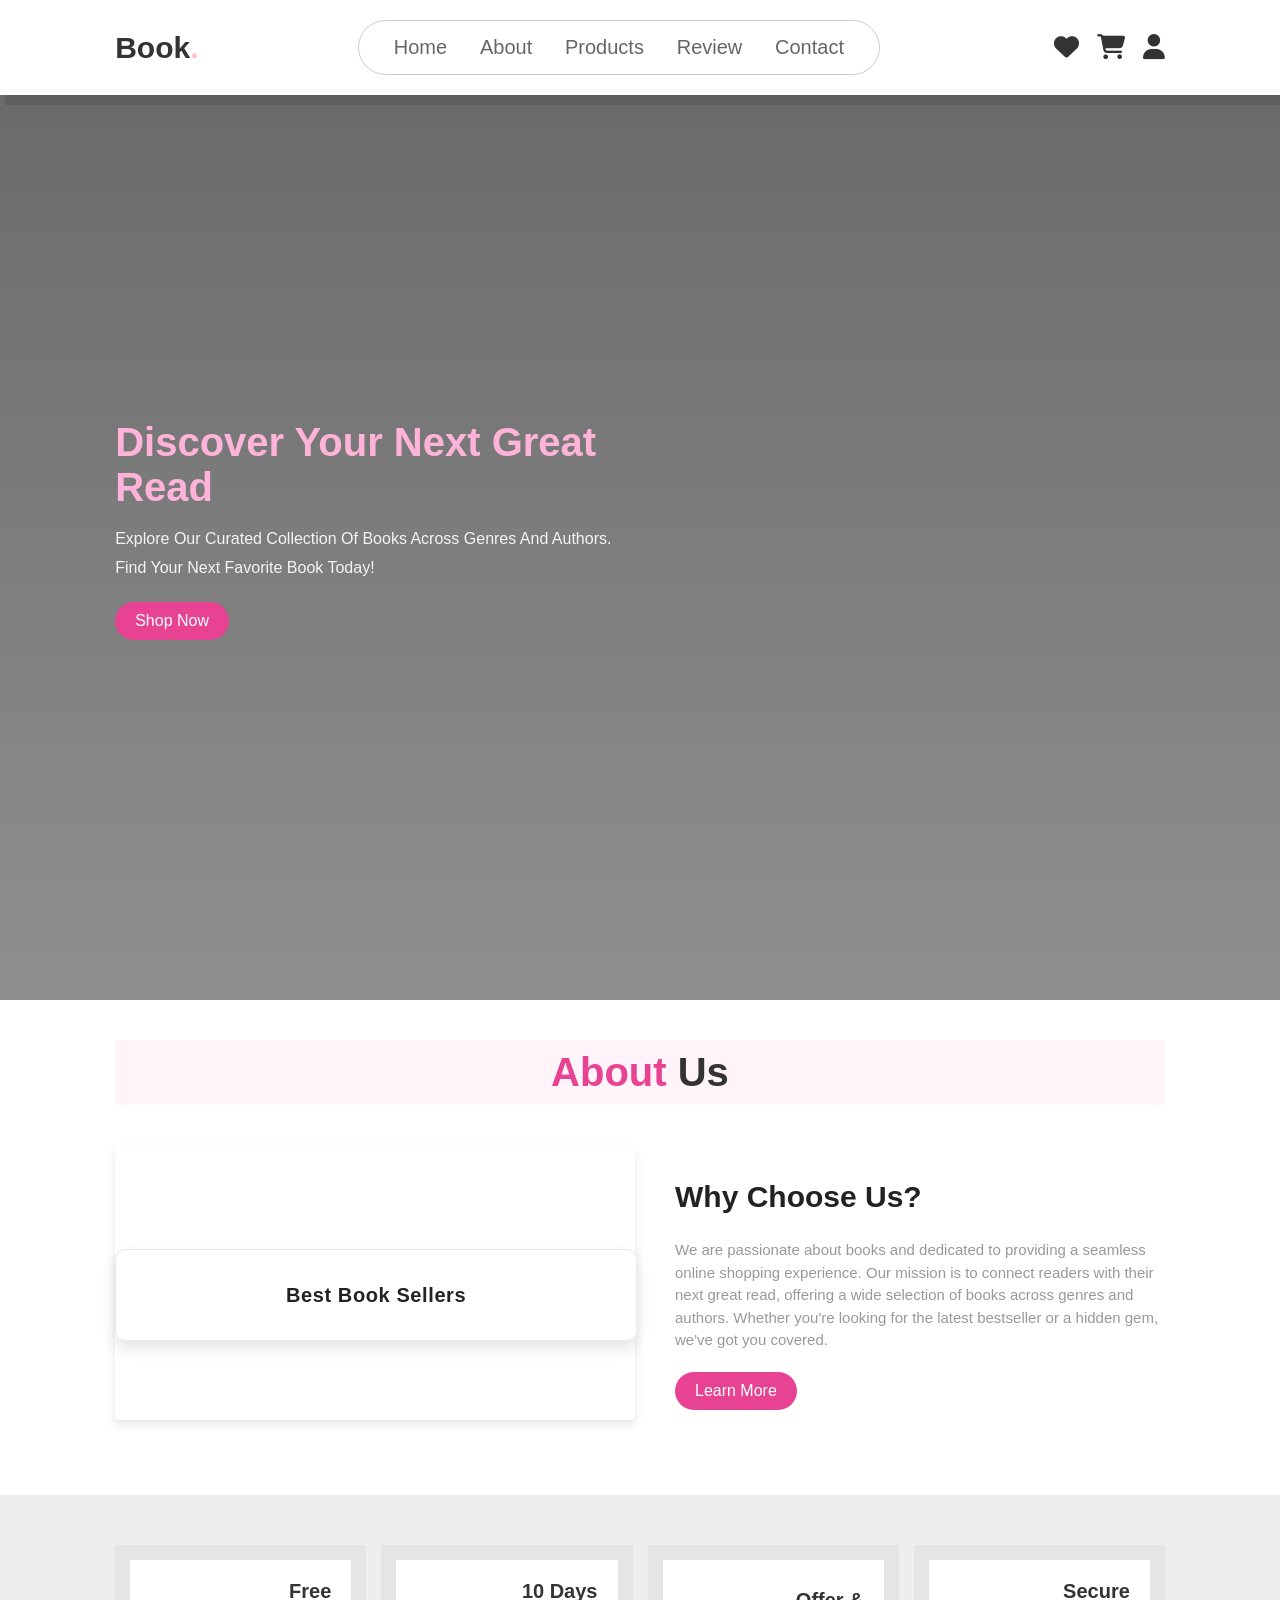
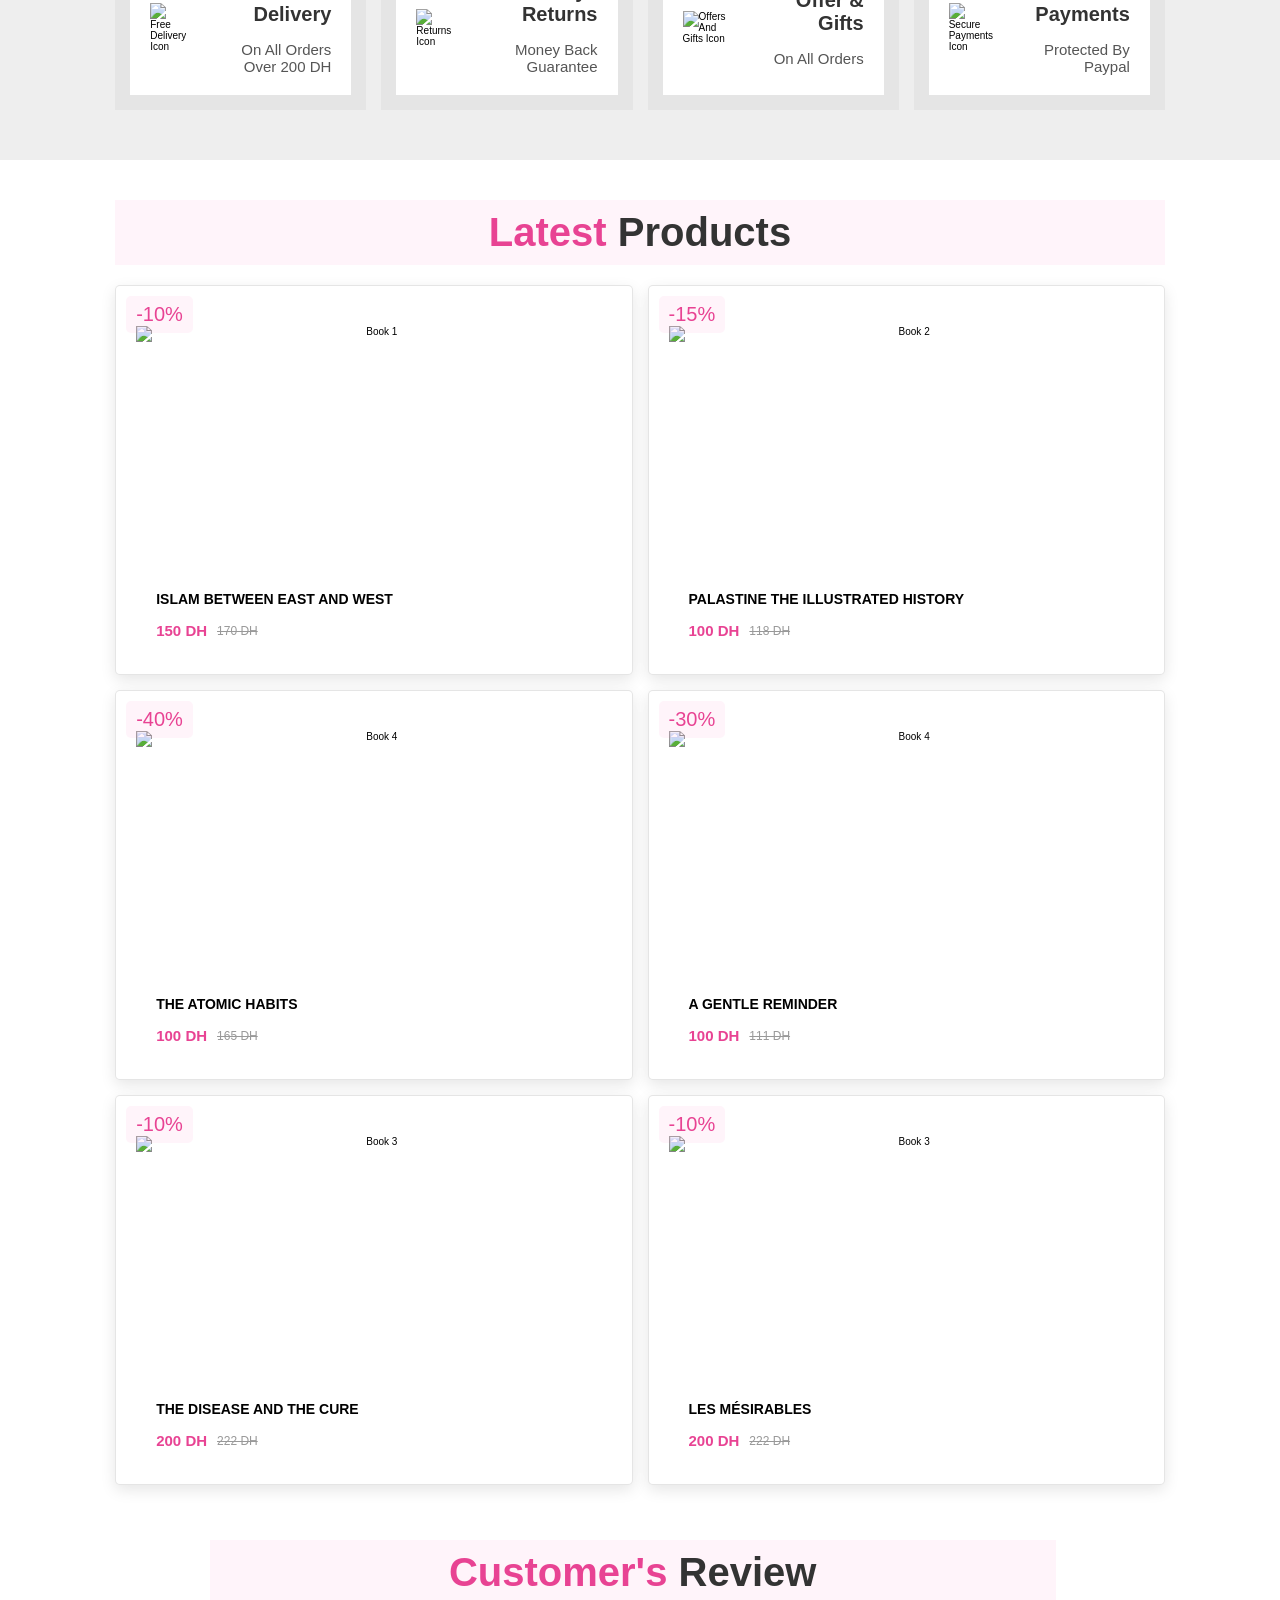
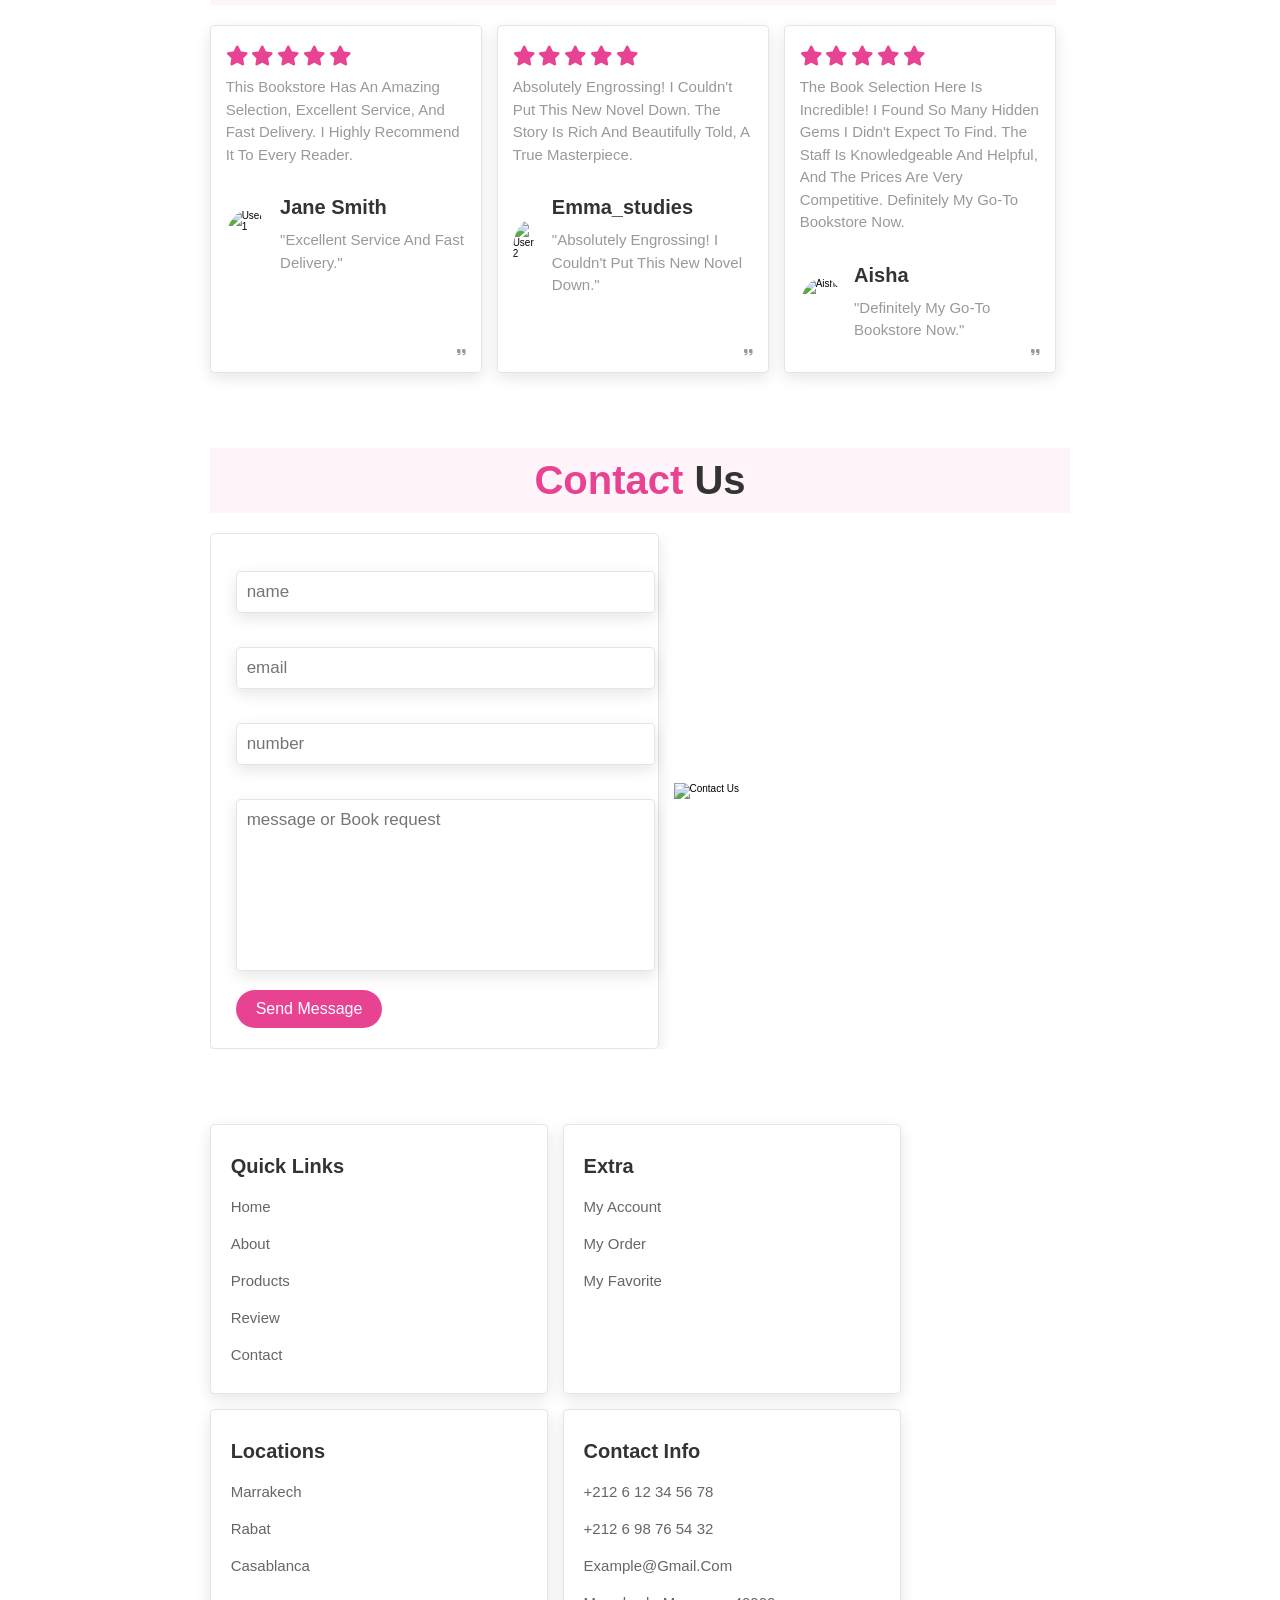
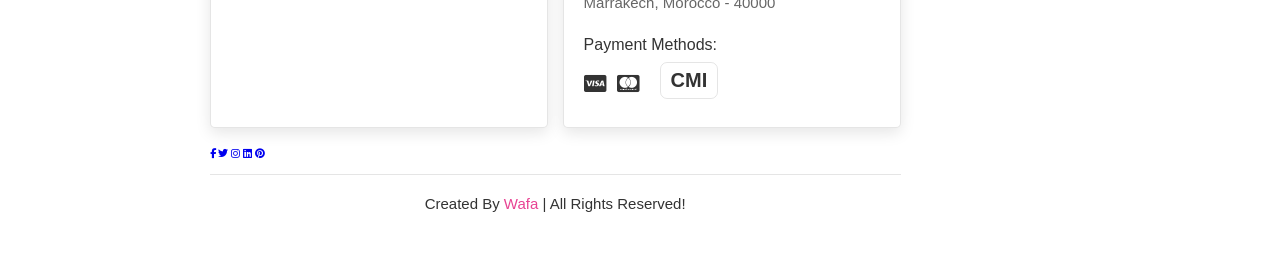
==== Book.Store/index.html @ 733b01cf "linked the js script to css and html index" ====
<!DOCTYPE html>
<html lang="en" >
  <head>
    <meta charset ="UTF-8">
    <meta name="viewport" content="width=device-width, initial-scale=1.0">
    <title> Responsive book website design </title>
    <!--custom css file link-->
    <link rel="stylesheet" href="https://cdnjs.cloudflare.com/ajax/libs/font-awesome/6.5.0/css/all.min.css">
    <link rel="stylesheet" href="style.css">
    
  </head>
  <body >
    <!--Header section starts -->
    <header>
      <input type="checkbox" name="" id="toggler">
      <label for="toggler" class="fas fa-bars"></label>
      <a href="#" class="logo">Book<span>.</span></a>
      <nav class="navbar">
        <a href="#home">home</a>
        <a href="#about">about</a>
        <a href="#products">products</a>
        <a href="#review">review</a>
        <a href="#contact">contact</a>
      </nav>

      <div class="icons">
        <a href="#" class="fas fa-heart"></a>
        <a href="#" class="fas fa-shopping-cart"></a>
        <a href="#" class="fas fa-user"></a>
      </div>
    </header>
    <!--Header section ends -->


    <!--Home section starts -->
    <section class="home" id="home">
      <div class="home-content">
        <div class="fade-in">
          <h3>Discover Your Next Great Read</h3>
          <p>Explore our curated collection of books across genres and authors. Find your next favorite book today!</p>
          <a href="#" class="btn">Shop Now</a>
        </div>
      </div>
      <div class="home-image">
        <img src="/assets/Images/book-cover.jpeg" alt="Online library">
      </div>
    </section>
      <!--Home section ends -->

      <!--About section starts -->
      <section class="about" id="about">
        <h1 class="heading"><span>about </span>us</h1>
        <div class="row">
          <div class="video-container">
            <video src="/assets/Videos/video6.mp4" autoplay loop muted></video>
            <div class="video-overlay">
              <h3 align="center">Best Book Sellers</h3>
            </div>
          </div>
          <div class="about-container">
            <h3>Why Choose Us?</h3>
            <p>We are passionate about books and dedicated to providing a seamless online shopping experience. Our mission is to connect readers with their next great read, offering a wide selection of books across genres and authors. Whether you're looking for the latest bestseller or a hidden gem, we've got you covered.</p>
            <a href="#" class="btn">Learn More</a>
          </div>
        </div>
      </section>
      <!--About section ends -->

      <!--icons section starts -->
<section class="icons-container">
  <div class="icons">
    <img src="/assets/Images/shipping-and-delivery.png" alt="Free delivery icon">
    <div class="info">
      <h3>Free delivery</h3>
      <span>On all orders over 200 DH</span>
    </div>
  </div>

  <div class="icons">
    <img src="/assets/Images/money-management.png" alt="Returns icon">
    <div class="info">
      <h3>10 days returns</h3>
      <span>money back guarantee</span>
    </div>
  </div>

  <div class="icons">
    <img src="/assets/Images/cadeau.png" alt="Offers and gifts icon">
    <div class="info">
      <h3>offer & gifts</h3>
      <span>on all orders</span>
    </div>
  </div>

  <div class="icons">
    <img src="/assets/Images/carte-de-credit.png" alt="Secure payments icon">
    <div class="info">
      <h3>secure payments</h3>
      <span>protected by paypal</span>
    </div>
  </div>
</section>

<!--icons section ends -->

<!--products section starts-->
<section class="products" id="products">

  <h1 class="heading"><span> latest </span>products</h1>

  <div class="box-container">

    <div class="box">
      <span class="discount">-10%</span>
      <div class="image">
        <img src="/assets/Images/ISLAM_between_east_and_west-removebg-preview.png" alt="Book 1">
        <div class="icons">
          <a href="#" class="fas fa-heart"></a>
          <a href="#" class="cart-btn"> Add to cart</a>
          <a href="#" class="fas fa-share"></a>
        </div>
      </div>
      <div class="content">
        <h3> ISLAM BETWEEN EAST AND WEST</h3>
          <div class="price"><span class="current">150 DH</span><span class="original">170 DH</span></div>
      </div>
    </div>


    <div class="box">
      <span class="discount">-15%</span>
      <div class="image">
        <img src="/assets/Images/Palastine_the_illustrated_history-removebg-preview.png" alt="Book 2">
        <div class="icons">
          <a href="#" class="fas fa-heart"></a>
          <a href="#" class="cart-btn"> Add to cart </a>
          <a href="#" class="fas fa-share"></a>
        </div>
      </div>
      <div class="content">
        <h3> PALASTINE THE ILLUSTRATED HISTORY</h3>
          <div class="price"><span class="current">100 DH</span><span class="original">118 DH</span></div>
      </div>
    </div>

     <div class="box">
      <span class="discount">-40%</span>
      <div class="image">
        <img src="/assets/Images/The_atomic_habits-removebg-preview.png" alt="Book 4">
        <div class="icons">
          <a href="#" class="fas fa-heart"></a>
          <a href="#" class="cart-btn"> Add to cart </a>
          <a href="#" class="fas fa-share"></a>
        </div>
      </div>
      <div class="content">
        <h3>THE ATOMIC HABITS</h3>
          <div class="price"><span class="current">100 DH</span><span class="original">165 DH</span></div>
      </div>
    </div>

     <div class="box">
      <span class="discount">-30%</span> 
      <div class="image">
        <img src="/assets/Images/The_gentle_reminder-removebg-preview.png" alt="Book 4">
        <div class="icons">
          <a href="#" class="fas fa-heart"></a>
          <a href="#" class="cart-btn"> Add to cart</a>
          <a href="#" class="fas fa-share"></a>
        </div>
      </div>
      <div class="content">
        <h3> A GENTLE REMINDER</h3>
          <div class="price"><span class="current">100 DH</span><span class="original">111 DH</span></div>
      </div>
    </div>


    <div class="box">
      <span class="discount">-10%</span>
      <div class="image">
        <img src="/assets/Images/The_disease_and_the_cure-removebg-preview.png" alt="Book 3">
        <div class="icons">
          <a href="#" class="fas fa-heart"></a>
          <a href="#" class="cart-btn"> Add to cart </a>
          <a href="#" class="fas fa-share"></a>
        </div>
      </div>
      <div class="content">
        <h3> THE DISEASE AND THE CURE</h3>
          <div class="price"><span class="current">200 DH</span><span class="original">222 DH</span></div>
      </div>
    </div>

        <div class="box">
      <span class="discount">-10%</span>
      <div class="image">
        <img src="/assets/Images/les_mésirables-removebg-preview.png" alt="Book 3">
        <div class="icons">
          <a href="#" class="fas fa-heart"></a>
          <a href="#" class="cart-btn"> Add to cart</a>
          <a href="#" class="fas fa-share"></a>
        </div>
      </div>
      <div class="content">
        <h3> LES MÉSIRABLES</h3>
          <div class="price"><span class="current">200 DH</span><span class="original">222 DH</span></div>
      </div>
    </div>

  

<!--products section ends -->

<!--review section starts -->
<section class="review" id="review">
  <h1 class="heading"><span> customer's </span>review</h1>
  <div class="box-container">
    <div class="box">
      <div class="stars">
        <i class="fas fa-star"></i>
        <i class="fas fa-star"></i>
        <i class="fas fa-star"></i>
        <i class="fas fa-star"></i>
        <i class="fas fa-star"></i>
      </div>
      <p>
        This bookstore has an amazing selection, excellent service, and fast delivery. I highly recommend it to every reader.
      </p>
      <div class="user">
        <img src="/assets/Images/jeon(1)(1).jpeg" alt="User 1">
        <div class="info">
          <h3>Jane Smith</h3>
          <p>"Excellent service and fast delivery."</p>
        </div>
        <span class="fas fa-quote-right"></span>
      </div>
    </div>

    <div class="box">
      <div class="stars">
        <i class="fas fa-star"></i>
        <i class="fas fa-star"></i>
        <i class="fas fa-star"></i>
        <i class="fas fa-star"></i>
        <i class="fas fa-star"></i>
      </div>
      <p>
        Absolutely engrossing! I couldn't put this new novel down. The story is rich and beautifully told, a true masterpiece.
      </p>
      <div class="user">
        <img src="/assets/Images/emma.jpeg" alt="User 2">
        <div class="info">
          <h3>Emma_studies</h3>
          <p>"Absolutely engrossing! I couldn't put this new novel down."</p>
        </div>
        <span class="fas fa-quote-right"></span>
      </div>
    </div>

    <div class="box">
      <div class="stars">
        <i class="fas fa-star"></i>
        <i class="fas fa-star"></i>
        <i class="fas fa-star"></i>
        <i class="fas fa-star"></i>
        <i class="fas fa-star"></i>
      </div>
      <p>
        The book selection here is incredible! I found so many hidden gems I didn't expect to find. The staff is knowledgeable and helpful, and the prices are very competitive. Definitely my go-to bookstore now.
      </p>
      <div class="user">
        <img src="/assets/Images/Aisha.jpg" alt="Aisha">
        <div class="info">
          <h3>Aisha</h3>
          <p>"Definitely my go-to bookstore now."</p>
        </div>
        <span class="fas fa-quote-right"></span>
      </div>
    </div>
  </div>
</section>

<!--review section ends -->
<!--contact section starts -->
<section class="contact" >
  <h1 class="heading"><span> contact </span>us</h1>
  <div class="row">
    <form action="">
      <input type="text" placeholder="name" class="box">
      <input type="email" placeholder="email" class="box">
      <input type="number" placeholder="number" class="box">
      <textarea name="" placeholder="message or Book request" class="box" id="" cols="30" rows="10"></textarea>
      <input type="submit" value="send message" class="btn">
    </form>
    <div class="image">
      <img src="/assets/Images/email us.jpeg" alt="Contact Us">
    </div>
  </div>
</section>

<!--contact section ends -->

<!--footer section starts-->
<section class="footer">
  <div class="box-container">
    <div class="box">
      <h3>quick links</h3>
      <a href="#home">home</a>
      <a href="#about">about</a>
      <a href="#products">products</a>
      <a href="#review">review</a>
      <a href="#contact">contact</a>
    </div>
    <div class="box">
      <h3>extra</h3>
      <a href="#">my account</a>
      <a href="#">my order</a>
      <a href="#">my favorite</a>
    </div>
    <div class="box">
      <h3>locations</h3>
      <a href="#">Marrakech</a>
      <a href="#">Rabat</a>
      <a href="#">Casablanca</a>
    </div>
    <div class="box">
      <h3>contact info</h3>
      <a href="#">+212 6 12 34 56 78</a>
      <a href="#">+212 6 98 76 54 32</a>
      <a href="#">example@gmail.com</a>
      <a href="#">Marrakech, Morocco - 40000</a>
      <div class="payment-methods">
        <span>Payment methods:</span>
        <div class="payment-icons">
          <i class="fab fa-cc-visa"></i>
          <i class="fab fa-cc-mastercard"></i>
          <i class="fab fa-cc-maestro"></i>
          <span class="cmi-label">CMI</span>
        </div>
      </div>
    </div>
  </div>

  <div class="share">
    <a href="#" class="fab fa-facebook-f"></a>
    <a href="#" class="fab fa-twitter"></a>
    <a href="#" class="fab fa-instagram"></a>
    <a href="#" class="fab fa-linkedin"></a>
    <a href="#" class="fab fa-pinterest"></a>
  </div>
  <div class="credit"> created by <span>Wafa</span> | all rights reserved! </div>
</section>
<!--footer section ends-->

<script src="script.js"></script>
  </body>
</html>
---- Book.Store/style.css ----
:root{
    --pink:#e84393;
}

*{
    margin:0; padding:0;
    font-family:Verdana , Geneva,tahoma,sans-serif;
    outline: none ; border:none;
    text-decoration:none;
    text-transform: capitalize;
    transition: .2s  linear;
}
html{
    font-size: 62.5%;
    scroll-behavior: smooth;
    scroll-padding-top: 6rem;
    overflow-x: hidden;
}

section{
    padding: 2rem 9%;
}
header{
    position : fixed;
    top:0; left:0; right:0;
    background: #fff;
    padding : 2rem 9%;
    display: flex;
    align-items: center;
    justify-content: space-between;
    z-index: 1000;
    box-shadow: 0.5rem 1rem rgba(0, 0, 0, 0.1);
}
header .logo{
    font-size: 3rem;
    color: #333;
    font-weight: bolder;
}
header .logo span{
    color:pink;
}
header .navbar{
    position : relative;
    padding : 15px 20px;
    background: rgba(255,255,255,0.05);
    border-radius: 60px;
    backdrop-filter: blur(15px);
    box-shadow: 0 15px 35px rgba(0,0,0,0,0.5);
    border:0.5px solid#ccc;
}
header .navbar a{
    font-size: 2rem;
    padding: 0 1.5rem;
    color: #666;
}
header .navbar a:hover{
    color : var(--pink);
}
header .icons a{
    font-size: 2.5rem;
    color:#333;
    margin-left: 1.5rem;
}
header .icons a:hover{
    color:var(--pink);
}
header #toggler{
    display : none;
}
header  .fa-bars{
    font-size: 3rem;
    color: #333;
    border-radius: .5rem;
    padding:.5rem 1.5rem;
    cursor: pointer;
    border: .1rem solid rgba(0, 0, 0, 0.3);
    display: none;
}
/* Style mobile menu links */
header.navbar a{
    margin:1.5rem ;
    padding :1.5rem;
    background: #fff;
    border : 1rem solid rgba(0, 0, 0, 0.1);
    display:block;
}

/* Glassmorphism Header on Scroll */
header.window-scroll {
  background: rgba(255, 255, 255, 0.8);
  backdrop-filter: blur(10px);
  box-shadow: 0 0.5rem 1rem rgba(0,0,0,0.1);
  padding: 1.5rem 7%; /* Slightly slimmer header on scroll */
}

/* Home Section */
.home{
    min-height: 100vh;
    display: flex;
    align-items: center;
    justify-content: flex-start;
    position: relative;
    background: linear-gradient(rgba(0,0,0,0.45), rgba(0,0,0,0.25)),
        url('/assets/Images/book-cover.jpeg') center/cover no-repeat;
    color: #fff;
    margin-top: 6rem;
    padding: 2rem 9%;
}

.home::before{
    content: "";
    position: absolute;
    inset: 0;
    background: rgba(0,0,0,0.25);
    pointer-events: none;
}

.home-content{
    position: relative;
    z-index: 1;
    max-width: 50rem;
}
.home .fade-in{
    animation: fadeIn 1.8s ease-out;
    background-size: cover;
    background-position: center;
}

.home-content h3{
    font-size: 4rem;
    margin-bottom: 1.5rem;
    color: #ffb3d9; /* Light pink to match button theme */
}

.home-content p{
    font-size: 1.6rem;
    margin-bottom: 2rem;
    line-height: 1.8;
    color: #f4f4f4;
}

.home-image{
    display: none;
}

.heading{
    text-align: center;
    font-size: 4rem;
    padding:  1rem;
    margin: 2rem 0;
    color:#333;
    background:rgba(255,51,153,.05) ;
}
.heading span{
    color:var(--pink);
}

.btn{
    display: inline-block;
    padding: 1rem 2rem;
    background: var(--pink);
    color: #fff;
    font-size: 1.6rem;
    border-radius: 5rem;
    cursor: pointer;
}

.btn{
    display: inline-block;
    padding: 1rem 2rem;
    background: var(--pink);
    color: #fff;
    font-size: 1.6rem;
    border-radius: 5rem;
    cursor: pointer;
}

.btn:hover{
    background: #c0217b;
    transform: scale(1.05);
}

/* Button Hover Interaction */
.btn {
  transition: transform 0.3s ease;
}

/* Scroll Reveal Animation */
.reveal-effect {
  opacity: 0;
  transform: translateY(30px);
  transition: all 0.8s ease-out;
}

.reveal-effect.active {
  opacity: 1;
  transform: translateY(0);
}


/*.home-image{
    flex: 1;
    display: flex;
    justify-content: center;
    align-items: center;
}*/

.home-image img{
    max-width: 100%;
    height: auto;
    border-radius: 2rem;
    box-shadow: none;
}

.about .row{
    display: flex;
    align-items: center;
    gap: 2rem;
    flex-wrap: wrap;
    padding :2rem 0;
    padding-bottom: 3rem;
}
.about .row .video-container{
    flex: 1 1 40rem;
    position: relative;
    min-height: 30rem;
}
.about .row .video-container video{
    width: 100%;
    height: 100%;
    border: 1.5rem solid #fff;
    border-radius: .5rem;
    box-shadow: 0 .5rem 1rem rgba(0,0,0,0.1);
    object-fit: cover;
    display: block;
}
.about .row .video-overlay{
    position: absolute;
    top: 50%;
    left: 0;
    transform: translateY(-50%);
    width: 100%;
    min-height: 7rem;
    background: rgba(255,255,255,0.92);
    backdrop-filter: blur(10px);
    padding: 1rem 1.5rem;
    border-radius: 1rem;
    border: 1px solid rgba(0,0,0,0.08);
    box-shadow: 0 .75rem 1.5rem rgba(0,0,0,0.1);
    display: flex;
    align-items: center;
    justify-content: center;
    text-align: center;
}
.about .row .video-overlay h3{
    font-size: 2rem;
    color: #222;
    text-transform: none;
    letter-spacing: .03em;
    margin: 0;
}
.about .row .about-container{
    flex: 1 1 40rem;
    padding-left: 5rem;
}
.about .row .about-container h3,
.about .row .about-container p{
    text-transform: none;
}
.about .row .about-container h3{
    font-size: 3rem;
    margin-bottom: 1.5rem;
    color: #222;
}
.about .row .about-container p{
    font-size: 1.5rem;
    line-height: 1.5;
    color: #999;
    margin-bottom: 2rem;
    padding-top:1rem;

}

.icons-container {
    background: #eee;
    display :flex;
    gap : 1.5rem;
    padding-top: 5rem;
    padding-bottom: 5rem;
}
.icons-container .icons{
    background: #fff   ;
    border: 1.5rem solid rgba(0,0,0,0.1);
    padding : 2rem;
    display: flex;
    align-items: center;
    flex: 1 1 20rem;
}

.icons-container .icons img{
    width: 5rem;
    margin-right: 2rem;
}
.icons-container .icons .info{
    text-align: right;
}
.icons-container .icons h3{
    font-size: 2rem;
    color: #333;
    padding-bottom: 1.5rem;
}

.icons-container .icons span{
    font-size: 1.5rem;
    color: #555;
    padding-bottom: 1.3rem;
}


.products .box-container{
    display: flex;
    flex-wrap: wrap;
    gap: 1.5rem;
}


/* Book Box Hover Glow */
.products .box:hover {
  box-shadow: 0 1rem 2rem rgba(0,0,0,0.05);
  transform: translateY(-5px);
  transition: 0.3s;
}
.products .box-container .box{
    flex: 1 1 30rem;
    box-shadow: 0 .5rem 1.5rem rgba(0,0,0,0.1);
    border-radius: .5rem;
    background: #fff;
    border: .1rem solid rgba(0,0,0,0.1);
    position : relative;
    padding: 2rem;
    
}
.products .box-container .box .discount{
    position: absolute;
    top: 1rem;
    left: 1rem;
    background: rgba(255,51,153, .05);
    color: var(--pink);
    font-size: 2rem;
    z-index:1;
    padding: .7rem 1rem;
    border-radius: .5rem;
}
.products .box-container .box .image{
    position: relative;
    text-align: center;
    padding-top: 2rem;
    overflow: hidden;
}

.products .box-container .box img{
    height: 25rem;
    display: block;
    margin: 0 auto;
}

.products .box-container .box:hover img{
    transform :scale(1.1);
}


.products .box-container .box .content{
    padding: 1.5rem 2rem 1.5rem 2rem;
    text-align: left;
}

.products .box-container .box .content h3{
    font-size: 1.1rem;
    color: #000;
    margin: 0 0 .4rem;
}

.products .box-container .box .content .price{
    font-size: 1rem;
    color: #000;
    font-weight: 700;
}
.products .box-container .box .image .icons{
    position: absolute;
    bottom :-7rem; left:0; right:0;
    display : flex;
}
.products .box-container .box:hover .image .icons{
    bottom: 0;

}
.products .box-container .box .image .icons a{
    height:1.5rem;
    line-height: 1.5em;
    width:50%;
    
    padding: 1rem;
    background: var(--pink);
    color: #fff;
    font-size: 1.5rem;
    display: flex;
    white-space: nowrap;
}
.products .box-container .box .image .icons .cart-btn{
    border-left:  .1rem solid #fff7;
    border-right: .1rem solid #fff7;
    width :100%;
}

.products .box-container .box .image .icons a:hover{
    background-color: #333;
}

.products .box-container .box .content{
    padding: 1.5rem 2rem 1.5rem 2rem;
    text-align: left;
}
.products .box-container .box .content h3{
    font-size: 1.4rem;
    color: #000;
    margin: 0 0 .5rem;
}
.products .box-container .box .content .price{
    display: flex;
    flex-wrap: wrap;
    align-items: center;
    gap: 1rem;
    font-size: 1.2rem;
    color: #000;
    font-weight: 700;
    padding-top: 1rem;
}

.products .box-container .box .content .price .current{
    color: var(--pink);
    font-size: 1.5rem;
}

.products .box-container .box .content .price .original{
    font-size: 1.2rem;
    color: #999;
    text-decoration: line-through;
    font-weight: 400;
}


.review .box-container{
    display: flex;
    flex-wrap: wrap;
    gap: 1.5rem;
}

.review .box-container .box{
    flex: 1 1 24rem;
    max-width: 24rem;
    box-shadow: 0 .5rem 1.5rem rgba(0,0,0,0.1);
    border-radius: .5rem;
    position :relative;
    padding: 2rem 1.5rem;
}
.review .box-container .box .fa-quote-right{
    position:absolute;
    bottom :1.5rem; right:1.5rem;
    display: flex;
    font-size: 4rem;
    color:#eee;
}
.review .box-container .box .stars i{
    color:var(--pink);
    font-size: 2rem;
}
.review .box-container .box p{
    font-size: 1.5rem;
    color: #999;
    line-height: 1.5;
    padding: 1rem 0;
}
.review .box-container .box .user{
    display: flex;
    padding-top: 2rem;
    align-items: center;
}
.review .box-container .box .user img{
    width: 6rem;
    height: 6rem;
    border-radius: 50%;
    object-fit: cover;
    margin-right: 1rem;
}
.review .box-container .box .user h3{
    font-size: 2rem;
    color: #333;
}
.review .box-container .box .user span{
    font-size: 1rem;
    color: #999;
}

.contact .row{
    display: flex;
    gap: 1.5rem;
    flex-wrap: nowrap;
    align-items: center;
    overflow-x: auto;
}
.contact .row form,
.contact .row .image{
    flex: 1 1 0;
    min-width: 0;
}
.contact .row form{
    padding: 2rem 2.5rem;   
    box-shadow: 0 .5rem 1.5rem rgba(0,0,0,0.1);
    border: .1rem solid rgba(0,0,0,0.1);
    border-radius: .5rem;
}
.contact .row img{
    width:100%;
}
.contact .row .content{
    flex: 1 1 40rem;
}
.contact .row form .box{
    width: 100%;
    padding: 1rem;
    font-size:1.7rem;
    color:#333;
    text-transform: none;
    margin: 1.7rem 0;
    border: .1rem solid rgba(0,0,0,0.1);
    border-radius: .5rem;
}
.contact .row form .box:focus{
    border-color: var(--pink);
}
.contact .row form textarea{
    height: 15rem;
    resize: none;
}

.footer .box-container{
    display: flex;
    flex-wrap: wrap;
    gap: 1.5rem;
    padding: 2rem 0;

}
.footer .box-container .box{
    flex : 1 1 25rem;
}
.footer .box-container .box h3{
    color :#333;
    font-size: 2rem;
    padding:1rem 0;
}
.footer .box-container .box a{
    display:block;
    color :#666;
    font-size: 1.5rem;
    padding:1rem 0;
}
.footer .box-container .box a:hover{
    color: var(--pink);
    text-decoration: underline;
}
.footer .box-container .box .payment-methods{
    margin-top: 1.5rem;
}
.footer .box-container .box .payment-methods span{
    display: block;
    color: #333;
    font-size: 1.6rem;
    margin-bottom: 0.8rem;
}
.footer .box-container .box .payment-icons{
    display: flex;
    flex-wrap: wrap;
    gap: 1rem;
    align-items: center;
}
.footer .box-container .box .payment-icons i,
.footer .box-container .box .payment-icons .cmi-label{
    font-size: 2rem;
    color: #333;
}
.footer .box-container .box .payment-icons .cmi-label{
    padding: 0.6rem 1rem;
    border: .1rem solid rgba(0,0,0,0.1);
    border-radius: .7rem;
    font-weight: 700;
    text-transform: uppercase;
}
.footer .box-container .box img{
    margin-top: 2rem;
}
.footer .credit{
    align-items: center;
    text-align: center;
    padding: 1rem;
    padding-top: 2rem;
    margin-top: 1.5rem;
    font-size: 1.5rem;
    color: #333;
    border-top: .1rem solid rgba(0,0,0,0.1);
}
.footer .credit span{
    color: var(--pink);

}





















/*media */
@keyframes fadeIn {
    from {
        opacity: 0;
    }
    to {
        opacity: 1;
    }
}

@keyframes slideDown {
    from {
        clip-path: polygon(0 0, 100% 0, 100% 0, 0 0);
    }
    to {
        clip-path: polygon(0 0, 100% 0, 100% 100%, 0 100%);
    }
}

@media(max-width : 991px){
    html{
    font-size: 55%;
    }
    header{
        padding:2rem;
    }
    .home{
        flex-direction: column;
        gap: 2rem;
    }
    .home-content{
        max-width: 100%;
    }
    .home-content h3{
        font-size: 5rem;
    }
    section{
        padding: 2rem;
    }
    .home{
        background-position:left;
    }
    .about .row{
        flex-direction: column;
    }
    .icons-container{
        padding: 3rem 2rem;
        gap: 1rem;
    }
    .icons-container .icons{
        flex: 1 1 18rem;
        padding: 1.5rem;
    }
    .icons-container .icons img{
        width: 4rem;
        margin-right: 1.5rem;
    }
}

@media(max-width : 768px){
    header label.fa-bars{
        display: block;
    }
    header .navbar{
        position : absolute;
        top:100%; left:0; right:0 ; 
        background : #eee;
        border-top : .1rem solid rgba(0,0,0,0,1);
        display: none;
        flex-direction: column;
        padding: 0;
        border-radius: 0;
        box-shadow: none;
        backdrop-filter: none;
        
    }
    header #toggler:checked ~ .navbar{
        display: flex;
        animation: slideDown 0.4s ease-out;
    }
    header .navbar a{
        margin: 0;
        padding: 1.5rem;
        background : #f0f0f0;
        border-bottom : .1rem solid rgba(0, 0, 0, 0.1);
        display: block;
        width: 100%;
        font-size: 1.8rem;
    }
    header .navbar a:last-child{
        border-bottom: none;
    }
    
    .icons-container{
        flex-direction: column;
        padding: 2rem 1rem;
        gap: 1rem;
    }
    .icons-container .icons{
        flex: none;
        width: 100%;
        max-width: 30rem;
        margin: 0 auto;
        padding: 1.5rem;
    }
    .icons-container .icons img{
        width: 3.5rem;
        margin-right: 1rem;
    }
}

@media(max-width : 450px){
    html{
    font-size: 50%;
    }
    .heading{
        font-size: 3rem;
    }
    .icons-container .icons{
        padding: 1rem;
        border: 1rem solid rgba(0,0,0,0.1);
    }
    .icons-container .icons img{
        width: 3rem;
        margin-right: 0.8rem;
    }
    .icons-container .icons h3{
        font-size: 1.8rem;
        padding-bottom: 1rem;
    }
    .icons-container .icons span{
        font-size: 1.3rem;
    }
}
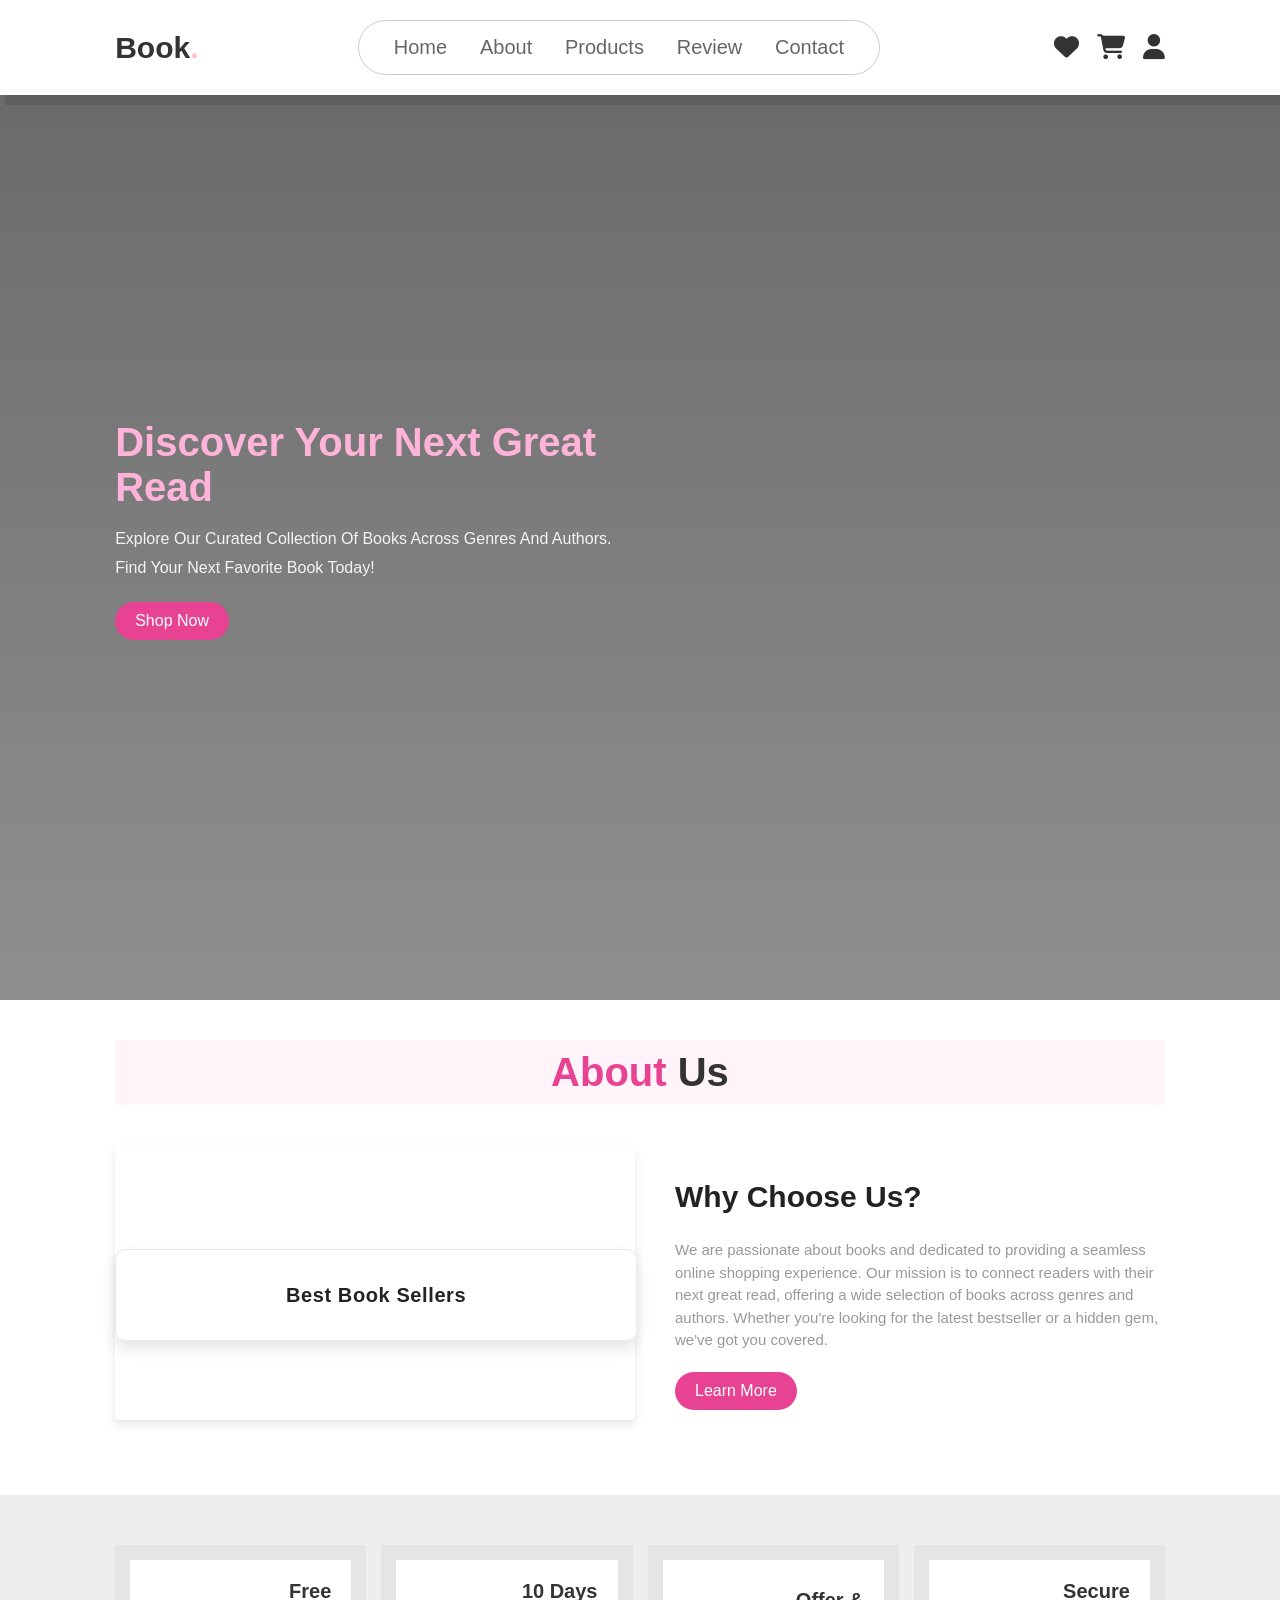
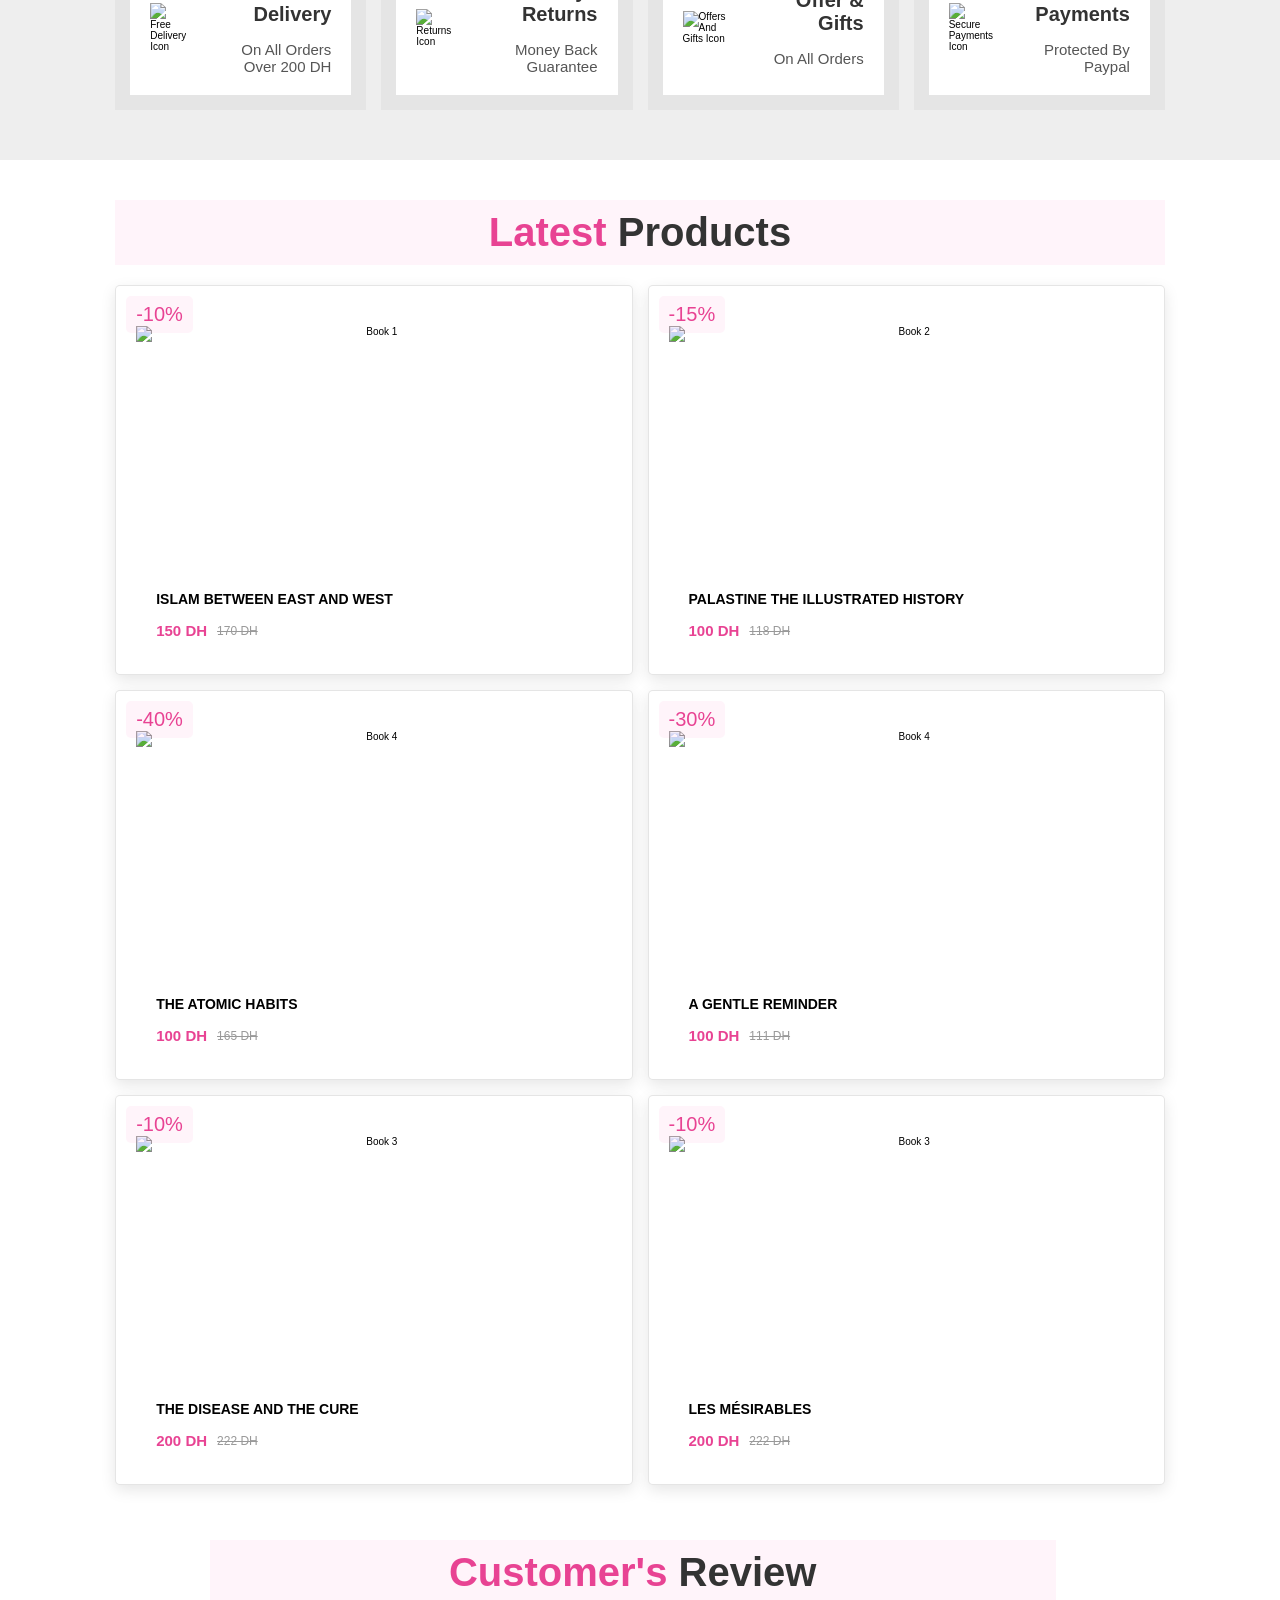
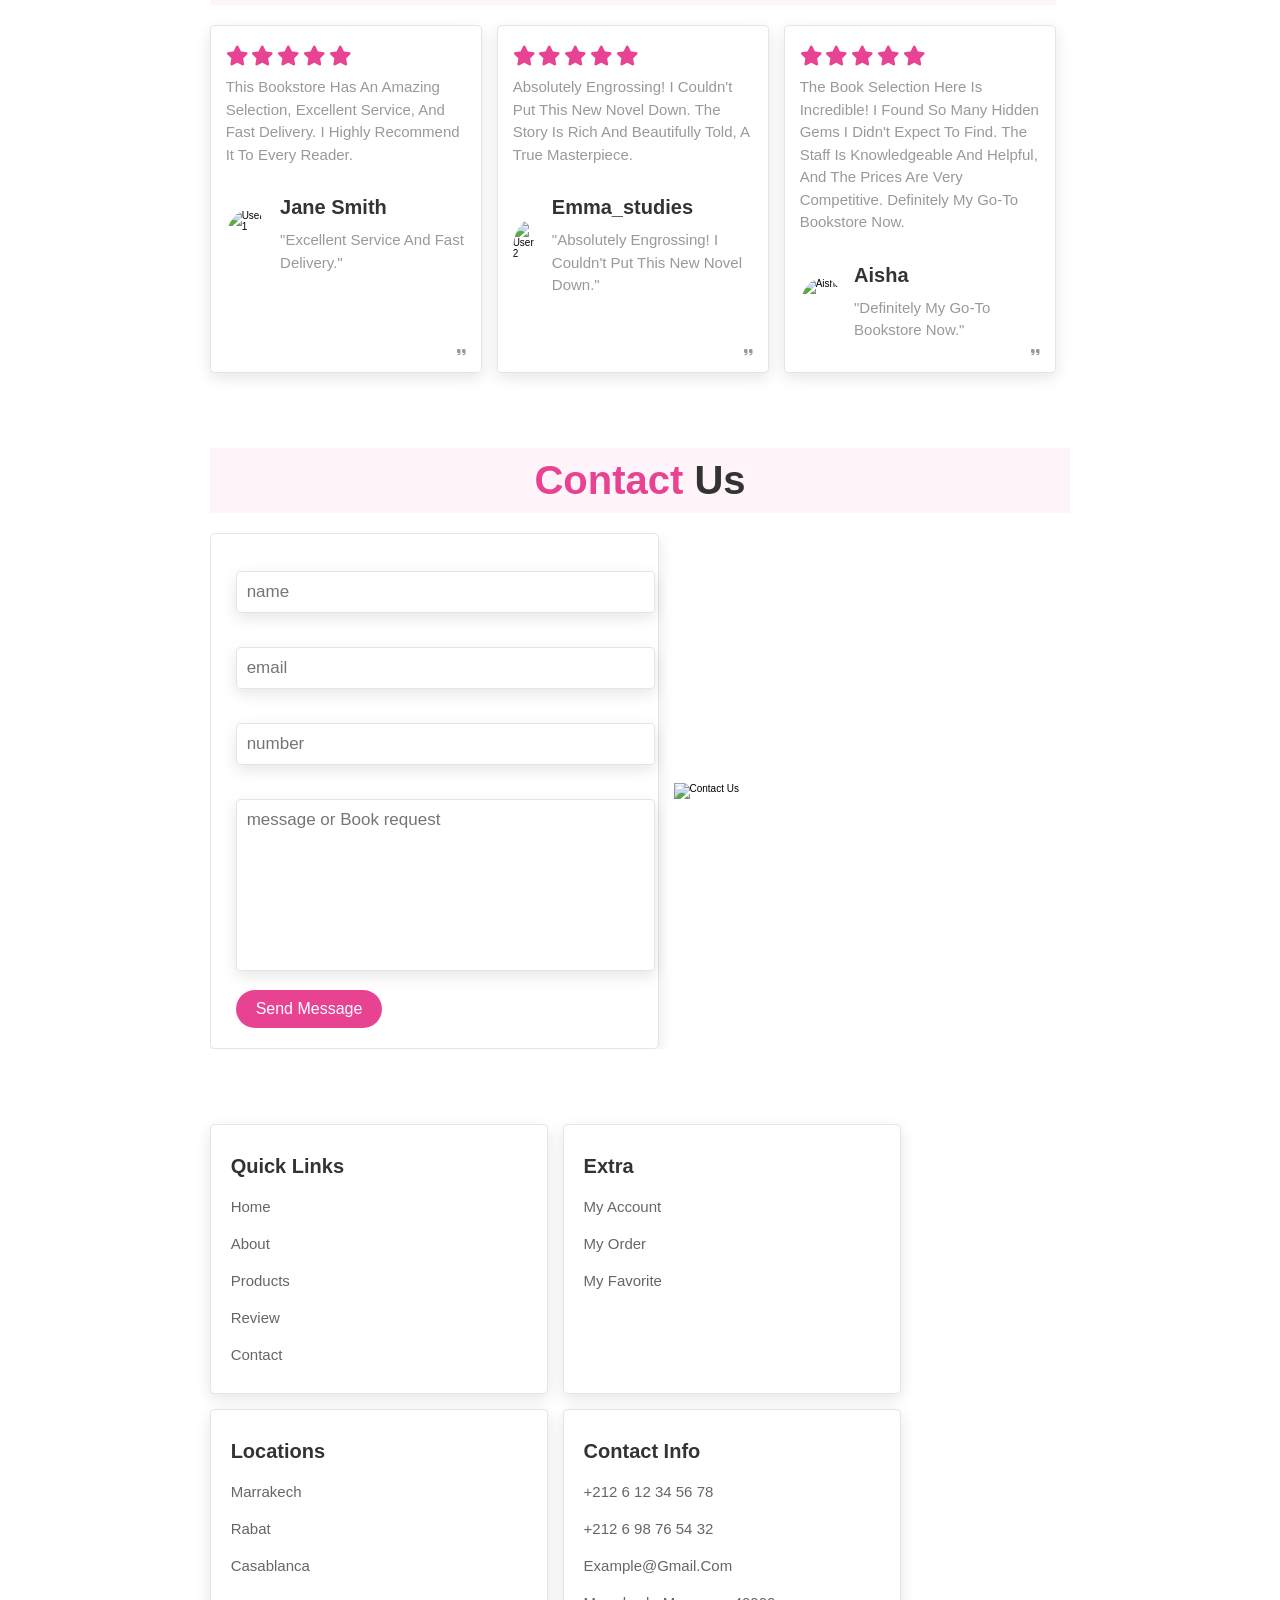
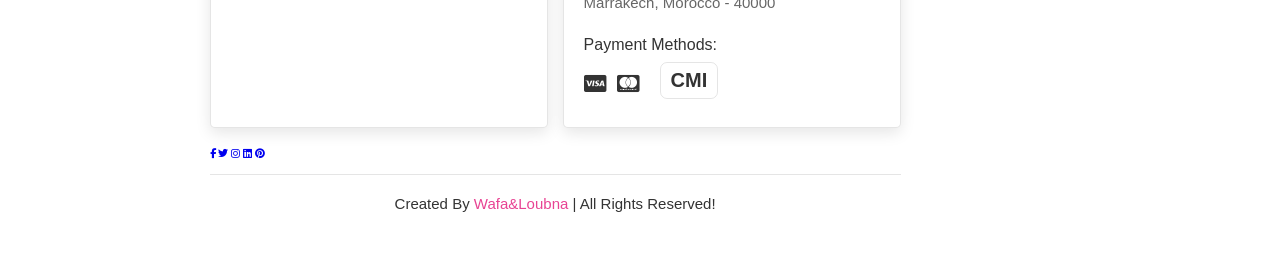
==== commit 61eff3a3: "fixed images path" ====
--- a/Book.Store/index.html
+++ b/Book.Store/index.html
@@ -42,7 +42,7 @@
         </div>
       </div>
       <div class="home-image">
-        <img src="/assets/Images/book-cover.jpeg" alt="Online library">
+        <img src="/assets/images/book-cover.jpeg" alt="Online library">
       </div>
     </section>
       <!--Home section ends -->
@@ -52,7 +52,7 @@
         <h1 class="heading"><span>about </span>us</h1>
         <div class="row">
           <div class="video-container">
-            <video src="/assets/Videos/video6.mp4" autoplay loop muted></video>
+            <video src="/assets/videos/video6.mp4" autoplay loop muted></video>
             <div class="video-overlay">
               <h3 align="center">Best Book Sellers</h3>
             </div>
@@ -69,7 +69,7 @@
       <!--icons section starts -->
 <section class="icons-container">
   <div class="icons">
-    <img src="/assets/Images/shipping-and-delivery.png" alt="Free delivery icon">
+    <img src="/assets/images/shipping-and-delivery.png" alt="Free delivery icon">
     <div class="info">
       <h3>Free delivery</h3>
       <span>On all orders over 200 DH</span>
@@ -77,7 +77,7 @@
   </div>
 
   <div class="icons">
-    <img src="/assets/Images/money-management.png" alt="Returns icon">
+    <img src="/assets/images/money-management.png" alt="Returns icon">
     <div class="info">
       <h3>10 days returns</h3>
       <span>money back guarantee</span>
@@ -85,7 +85,7 @@
   </div>
 
   <div class="icons">
-    <img src="/assets/Images/cadeau.png" alt="Offers and gifts icon">
+    <img src="/assets/images/cadeau.png" alt="Offers and gifts icon">
     <div class="info">
       <h3>offer & gifts</h3>
       <span>on all orders</span>
@@ -93,7 +93,7 @@
   </div>
 
   <div class="icons">
-    <img src="/assets/Images/carte-de-credit.png" alt="Secure payments icon">
+    <img src="/assets/images/carte-de-credit.png" alt="Secure payments icon">
     <div class="info">
       <h3>secure payments</h3>
       <span>protected by paypal</span>
@@ -113,7 +113,7 @@
     <div class="box">
       <span class="discount">-10%</span>
       <div class="image">
-        <img src="/assets/Images/ISLAM_between_east_and_west-removebg-preview.png" alt="Book 1">
+        <img src="/assets/images/ISLAM_between_east_and_west-removebg-preview.png" alt="Book 1">
         <div class="icons">
           <a href="#" class="fas fa-heart"></a>
           <a href="#" class="cart-btn"> Add to cart</a>
@@ -130,7 +130,7 @@
     <div class="box">
       <span class="discount">-15%</span>
       <div class="image">
-        <img src="/assets/Images/Palastine_the_illustrated_history-removebg-preview.png" alt="Book 2">
+        <img src="/assets/images/Palastine_the_illustrated_history-removebg-preview.png" alt="Book 2">
         <div class="icons">
           <a href="#" class="fas fa-heart"></a>
           <a href="#" class="cart-btn"> Add to cart </a>
@@ -146,7 +146,7 @@
      <div class="box">
       <span class="discount">-40%</span>
       <div class="image">
-        <img src="/assets/Images/The_atomic_habits-removebg-preview.png" alt="Book 4">
+        <img src="/assets/images/The_atomic_habits-removebg-preview.png" alt="Book 4">
         <div class="icons">
           <a href="#" class="fas fa-heart"></a>
           <a href="#" class="cart-btn"> Add to cart </a>
@@ -162,7 +162,7 @@
      <div class="box">
       <span class="discount">-30%</span> 
       <div class="image">
-        <img src="/assets/Images/The_gentle_reminder-removebg-preview.png" alt="Book 4">
+        <img src="/assets/images/The_gentle_reminder-removebg-preview.png" alt="Book 4">
         <div class="icons">
           <a href="#" class="fas fa-heart"></a>
           <a href="#" class="cart-btn"> Add to cart</a>
@@ -179,7 +179,7 @@
     <div class="box">
       <span class="discount">-10%</span>
       <div class="image">
-        <img src="/assets/Images/The_disease_and_the_cure-removebg-preview.png" alt="Book 3">
+        <img src="/assets/images/The_disease_and_the_cure-removebg-preview.png" alt="Book 3">
         <div class="icons">
           <a href="#" class="fas fa-heart"></a>
           <a href="#" class="cart-btn"> Add to cart </a>
@@ -195,7 +195,7 @@
         <div class="box">
       <span class="discount">-10%</span>
       <div class="image">
-        <img src="/assets/Images/les_mésirables-removebg-preview.png" alt="Book 3">
+        <img src="/assets/images/les_mésirables-removebg-preview.png" alt="Book 3">
         <div class="icons">
           <a href="#" class="fas fa-heart"></a>
           <a href="#" class="cart-btn"> Add to cart</a>
@@ -228,7 +228,7 @@
         This bookstore has an amazing selection, excellent service, and fast delivery. I highly recommend it to every reader.
       </p>
       <div class="user">
-        <img src="/assets/Images/jeon(1)(1).jpeg" alt="User 1">
+        <img src="/assets/images/jeon(1)(1).jpeg" alt="User 1">
         <div class="info">
           <h3>Jane Smith</h3>
           <p>"Excellent service and fast delivery."</p>
@@ -249,7 +249,7 @@
         Absolutely engrossing! I couldn't put this new novel down. The story is rich and beautifully told, a true masterpiece.
       </p>
       <div class="user">
-        <img src="/assets/Images/emma.jpeg" alt="User 2">
+        <img src="/assets/images/emma.jpeg" alt="User 2">
         <div class="info">
           <h3>Emma_studies</h3>
           <p>"Absolutely engrossing! I couldn't put this new novel down."</p>
@@ -270,7 +270,7 @@
         The book selection here is incredible! I found so many hidden gems I didn't expect to find. The staff is knowledgeable and helpful, and the prices are very competitive. Definitely my go-to bookstore now.
       </p>
       <div class="user">
-        <img src="/assets/Images/Aisha.jpg" alt="Aisha">
+        <img src="/assets/images/Aisha.jpg" alt="Aisha">
         <div class="info">
           <h3>Aisha</h3>
           <p>"Definitely my go-to bookstore now."</p>
@@ -294,7 +294,7 @@
       <input type="submit" value="send message" class="btn">
     </form>
     <div class="image">
-      <img src="/assets/Images/email us.jpeg" alt="Contact Us">
+      <img src="/assets/images/email us.jpeg" alt="Contact Us">
     </div>
   </div>
 </section>
@@ -349,7 +349,7 @@
     <a href="#" class="fab fa-linkedin"></a>
     <a href="#" class="fab fa-pinterest"></a>
   </div>
-  <div class="credit"> created by <span>Wafa</span> | all rights reserved! </div>
+  <div class="credit"> created by <span>Wafa&Loubna</span> | all rights reserved! </div>
 </section>
 <!--footer section ends-->
 
